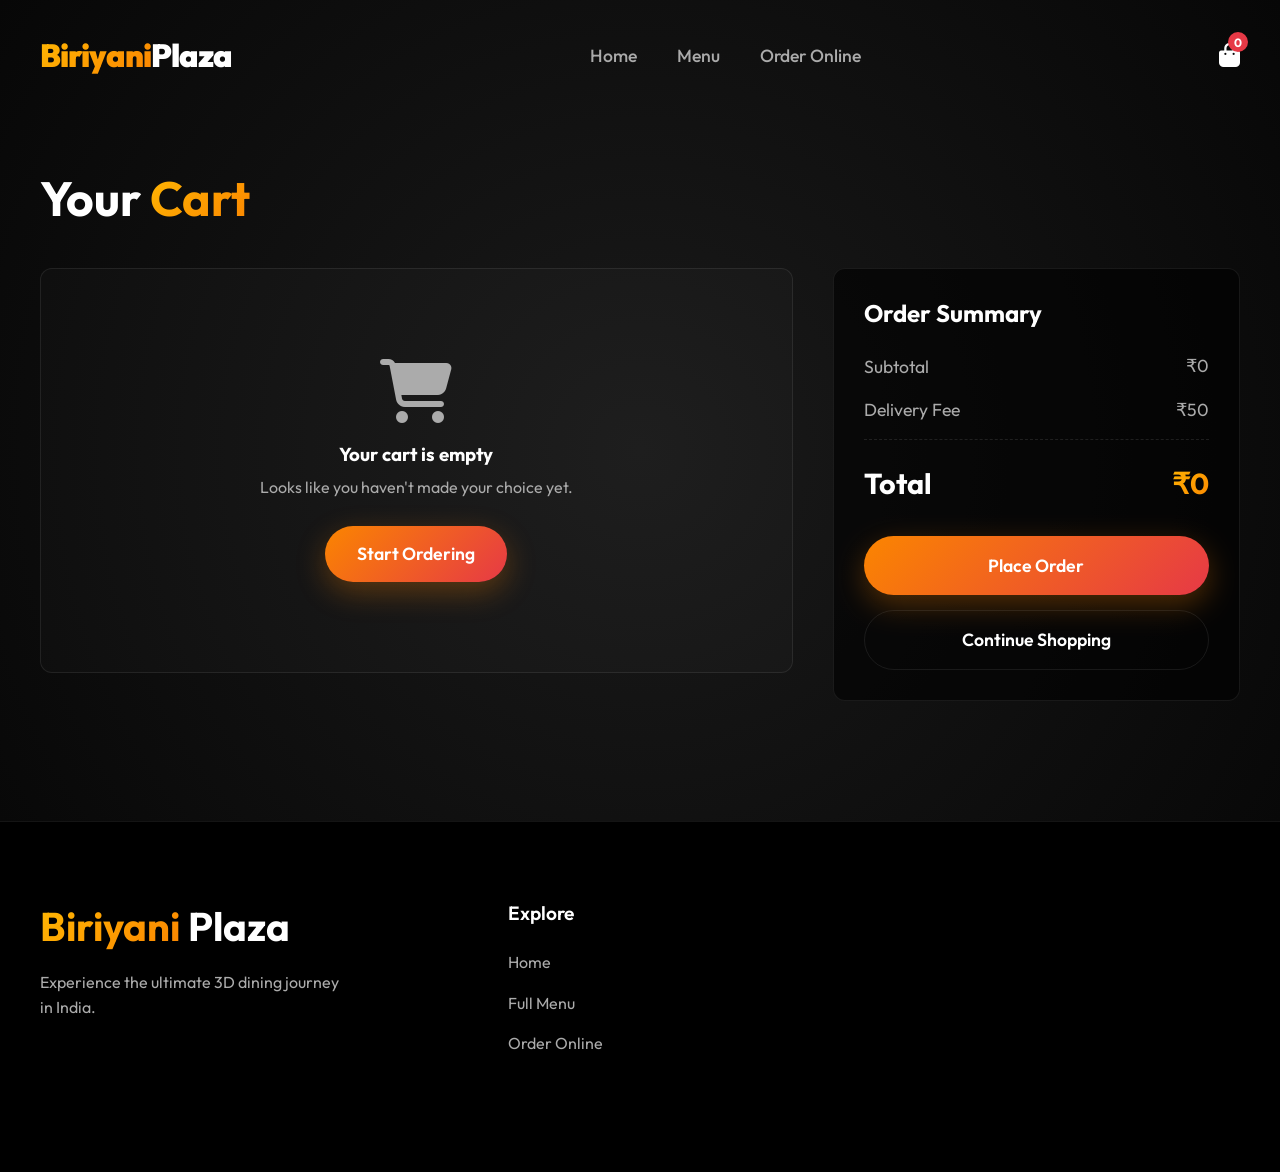
==== cart.html @ e2ce1ac6 "Finalizing UI: Grid alignment, final image assets, checkout loop" ====
<!DOCTYPE html>
<html lang="en">
<head>
  <meta charset="UTF-8">
  <meta name="viewport" content="width=device-width, initial-scale=1.0">
  <title>Shopping Cart | Biriyani Plaza</title>
  <link rel="stylesheet" href="css/style.css">
  <link rel="stylesheet" href="https://cdnjs.cloudflare.com/ajax/libs/font-awesome/6.4.0/css/all.min.css">
  <style>
    .cart-page-layout { display: flex; gap: 40px; align-items: flex-start; }
    .cart-items-list { flex: 2; background: rgba(255,255,255,0.02); border: 1px solid var(--glass-border); border-radius: 12px; padding: 30px; }
    .cart-summary { flex: 1; background: rgba(0,0,0,0.6); border: 1px solid var(--glass-border); border-radius: 12px; padding: 30px; position: sticky; top: 120px; }
    .cart-item-row { display: flex; align-items: center; gap: 20px; padding-bottom: 20px; border-bottom: 1px solid rgba(255,255,255,0.05); margin-bottom: 20px; }
    .cart-item-row img { width: 100px; height: 100px; object-fit: cover; border-radius: 10px; }
    .cart-item-info { flex: 1; }
    .cart-item-info h3 { font-size: 1.2rem; margin-bottom: 8px; }
    .cart-price { font-weight: bold; color: var(--accent-gold); font-size: 1.2rem; margin-bottom: 10px; display: block; }
    .qty-controls { display: flex; align-items: center; background: rgba(255,255,255,0.05); width: max-content; padding: 5px; border-radius: 20px; }
    .qty-controls button { background: none; border: none; color: white; width: 30px; height: 30px; border-radius: 50%; cursor: pointer; transition: 0.3s; }
    .qty-controls button:hover { background: rgba(255,255,255,0.1); color: var(--accent-orange); }
    .qty-controls span { margin: 0 15px; font-weight: bold; }
    .remove-btn { background: none; border: none; color: var(--text-muted); cursor: pointer; font-size: 1.4rem; transition: 0.3s; padding: 10px; }
    .remove-btn:hover { color: var(--accent-red); }
    .summary-row { display: flex; justify-content: space-between; margin-bottom: 15px; color: var(--text-muted); font-size: 1.1rem; }
    .total-row { color: white; font-size: 1.8rem; font-weight: bold; padding-top: 20px; border-top: 1px dashed rgba(255,255,255,0.1); margin-bottom: 30px; margin-top: 10px; }
    .empty-cart { text-align: center; padding: 60px 20px; }
    .empty-cart i { font-size: 4rem; color: var(--text-muted); margin-bottom: 20px; }
  </style>
</head>
<body>

  <!-- Global Navbar -->
  <nav class="navbar scrolled" id="navbar">
    <div class="container nav-container">
      <a href="index.html" class="logo"><span class="text-gradient">Biriyani</span>Plaza</a>
      <div class="nav-links">
        <a href="index.html">Home</a>
        <a href="menu.html">Menu</a>
        <a href="order.html">Order Online</a>
      </div>
      <div class="nav-actions">
        <a href="cart.html" class="cart-icon" style="text-decoration:none;">
          <i class="fa-solid fa-bag-shopping"></i>
          <span class="cart-count">0</span>
        </a>
      </div>
    </div>
  </nav>

  <section class="section">
    <div class="container" style="padding-top: 50px;">
      <h1 style="font-size: 3rem; margin-bottom: 40px;">Your <span class="text-gradient">Cart</span></h1>

      <div class="cart-page-layout">
        <div class="cart-items-list" id="cart-item-container">
          <!-- Rendered via JS -->
        </div>

        <div class="cart-summary">
          <h2 style="margin-bottom: 25px;">Order Summary</h2>
          <div class="summary-row">
            <span>Subtotal</span>
            <span id="summary-subtotal">₹0</span>
          </div>
          <div class="summary-row">
            <span>Delivery Fee</span>
            <span>₹50</span>
          </div>
          <div class="summary-row total-row">
            <span>Total</span>
            <span class="text-gradient" id="summary-total">₹0</span>
          </div>
          <button class="btn btn-primary" style="width: 100%; padding: 18px;" onclick="placeOrder()">Place Order</button>
          <a href="order.html" class="btn btn-secondary" style="width: 100%; padding: 15px; margin-top: 15px; text-align: center;">Continue Shopping</a>
        </div>
      </div>
    </div>
  </section>

  <!-- Massive Footer -->
  <footer class="main-footer">
    <div class="container footer-grid">
      <div class="footer-brand">
        <h2><span class="text-gradient">Biriyani</span> Plaza</h2>
        <p>Experience the ultimate 3D dining journey in India.</p>
      </div>
      <div class="footer-col">
        <h4>Explore</h4>
        <ul>
          <li><a href="index.html">Home</a></li>
          <li><a href="menu.html">Full Menu</a></li>
          <li><a href="order.html">Order Online</a></li>
        </ul>
      </div>
    </div>
  </footer>

  <script src="js/main.js"></script>
  <script>
    document.addEventListener("DOMContentLoaded", () => {
      renderCartPage();
    });

    function renderCartPage() {
      const container = document.getElementById("cart-item-container");
      const subEl = document.getElementById("summary-subtotal");
      const totEl = document.getElementById("summary-total");
      
      const locCart = JSON.parse(localStorage.getItem('bp_cart')) || [];
      
      if(locCart.length === 0) {
        container.innerHTML = `
          <div class="empty-cart">
            <i class="fa-solid fa-cart-shopping"></i>
            <h3>Your cart is empty</h3>
            <p style="color: var(--text-muted); margin-top: 10px;">Looks like you haven't made your choice yet.</p>
            <a href="order.html" class="btn btn-primary" style="margin-top: 25px;">Start Ordering</a>
          </div>
        `;
        subEl.innerText = "₹0";
        totEl.innerText = "₹0";
        return;
      }

      container.innerHTML = locCart.map(item => `
        <div class="cart-item-row">
          <img src="${item.image}" alt="${item.name}">
          <div class="cart-item-info">
            <h3>${item.name}</h3>
            <span class="cart-price">₹${item.price}</span>
            <div class="qty-controls">
              <button onclick="changeQty('${item.id}', -1)"><i class="fa-solid fa-minus"></i></button>
              <span>${item.quantity}</span>
              <button onclick="changeQty('${item.id}', 1)"><i class="fa-solid fa-plus"></i></button>
            </div>
          </div>
          <button class="remove-btn" onclick="removeItem('${item.id}')"><i class="fa-solid fa-trash"></i></button>
        </div>
      `).join('');

      const subtotal = locCart.reduce((sum, i) => sum + (i.price * i.quantity), 0);
      subEl.innerText = `₹${subtotal}`;
      totEl.innerText = `₹${subtotal + 50}`;
    }

    window.changeQty = function(id, delta) {
      let locCart = JSON.parse(localStorage.getItem('bp_cart')) || [];
      const item = locCart.find(i => i.id === id);
      if(item) {
        item.quantity += delta;
        if(item.quantity <= 0) {
          locCart = locCart.filter(i => i.id !== id);
        }
        localStorage.setItem('bp_cart', JSON.stringify(locCart));
        renderCartPage();
        if(window.updateCartBadge) window.updateCartBadge();
      }
    }

    window.removeItem = function(id) {
      let locCart = JSON.parse(localStorage.getItem('bp_cart')) || [];
      locCart = locCart.filter(i => i.id !== id);
      localStorage.setItem('bp_cart', JSON.stringify(locCart));
      renderCartPage();
      if(window.updateCartBadge) window.updateCartBadge();
    }

    window.placeOrder = function() {
      let locCart = JSON.parse(localStorage.getItem('bp_cart')) || [];
      if(locCart.length === 0) {
        alert("Your cart is empty!");
        return;
      }
      window.location.href = "checkout.html";
    }
  </script>
</body>
</html>
---- css/style.css ----
@import url('https://fonts.googleapis.com/css2?family=Outfit:wght@300;400;500;600;700;800;900&display=swap');

:root {
  --bg-dark: #070707;
  --bg-gradient: radial-gradient(circle at center, #1a1a1a 0%, #070707 100%);
  --text-main: #ffffff;
  --text-muted: #ababab;
  --accent-gold: #ffb703;
  --accent-orange: #fb8500;
  --accent-red: #e63946;
  --glass-bg: rgba(25, 25, 25, 0.4);
  --glass-border: rgba(255, 255, 255, 0.08);
  --easing: cubic-bezier(0.16, 1, 0.3, 1);
}

* {
  margin: 0;
  padding: 0;
  box-sizing: border-box;
  font-family: 'Outfit', sans-serif;
}

body {
  background-color: var(--bg-dark);
  background-image: var(--bg-gradient);
  background-attachment: fixed;
  color: var(--text-main);
  overflow-x: hidden;
  line-height: 1.6;
}

/* Typography */
h1, h2, h3, h4, h5, h6 {
  line-height: 1.2;
}

.text-gradient {
  background: linear-gradient(135deg, var(--accent-gold), var(--accent-orange));
  -webkit-background-clip: text;
  background-clip: text;
  -webkit-text-fill-color: transparent;
}

/* Utilities */
.container {
  max-width: 1400px;
  margin: 0 auto;
  padding: 0 40px;
}

.section {
  padding: 120px 0;
  position: relative;
}

.flex-center {
  display: flex;
  justify-content: center;
  align-items: center;
}

/* Buttons */
.btn {
  display: inline-flex;
  align-items: center;
  justify-content: center;
  padding: 14px 32px;
  border-radius: 50px;
  font-weight: 600;
  text-decoration: none;
  font-size: 1.1rem;
  transition: all 0.4s var(--easing);
  cursor: pointer;
  border: none;
  white-space: nowrap;
}

.btn-primary {
  background: linear-gradient(135deg, var(--accent-orange), var(--accent-red));
  color: #fff;
  box-shadow: 0 10px 30px rgba(251, 133, 0, 0.3);
}

.btn-primary:hover {
  transform: translateY(-3px) scale(1.02);
  box-shadow: 0 15px 40px rgba(251, 133, 0, 0.5);
}

.btn-secondary {
  background: transparent;
  color: var(--text-main);
  border: 1px solid var(--glass-border);
}

.btn-secondary:hover {
  background: rgba(255, 255, 255, 0.05);
  border-color: var(--text-main);
}

/* Navbar */
.navbar {
  position: fixed;
  top: 0;
  width: 100%;
  padding: 30px 0;
  z-index: 1000;
  transition: all 0.5s var(--easing);
}

.navbar.scrolled {
  padding: 15px 0;
  background: rgba(0, 0, 0, 0.85);
  backdrop-filter: blur(20px);
  -webkit-backdrop-filter: blur(20px);
  border-bottom: 1px solid var(--glass-border);
}

.nav-container {
  display: flex;
  justify-content: space-between;
  align-items: center;
}

.logo {
  font-size: 2rem;
  font-weight: 900;
  text-decoration: none;
  color: white;
  letter-spacing: -1px;
}

.nav-links {
  display: flex;
  gap: 40px;
}

.nav-links a {
  color: var(--text-muted);
  text-decoration: none;
  font-size: 1.1rem;
  font-weight: 500;
  transition: 0.3s;
  position: relative;
}

.nav-links a:hover, .nav-links a.active {
  color: var(--text-main);
}

/* Global Navbar Cart */
.cart-icon {
  background: none;
  border: none;
  color: white;
  cursor: pointer;
  position: relative;
  font-size: 1.5rem;
}

.cart-count {
  position: absolute;
  top: -8px;
  right: -8px;
  background: var(--accent-red);
  color: white;
  font-size: 0.75rem;
  font-weight: bold;
  height: 20px;
  width: 20px;
  border-radius: 50%;
  display: flex;
  align-items: center;
  justify-content: center;
}

/* Footer (Unified for all pages) */
.main-footer {
  background: #000;
  padding: 80px 0 40px 0;
  border-top: 1px solid var(--glass-border);
  position: relative;
  overflow: hidden;
}

.footer-grid {
  display: grid;
  grid-template-columns: 2fr 1fr 1fr 1fr;
  gap: 60px;
  margin-bottom: 60px;
}

.footer-brand h2 {
  font-size: 2.5rem;
  margin-bottom: 20px;
}

.footer-brand p {
  color: var(--text-muted);
  max-width: 300px;
}

.footer-col h4 {
  font-size: 1.2rem;
  margin-bottom: 25px;
  font-weight: 600;
  color: var(--text-main);
}

.footer-col ul {
  list-style: none;
}

.footer-col ul li {
  margin-bottom: 15px;
}

.footer-col ul li a {
  color: var(--text-muted);
  text-decoration: none;
  transition: 0.3s;
}

.footer-col ul li a:hover {
  color: var(--accent-gold);
  padding-left: 5px;
}

.footer-bottom {
  text-align: center;
  padding-top: 30px;
  border-top: 1px solid var(--glass-border);
  color: var(--text-muted);
  font-size: 0.9rem;
}

/* Home Page specific */
.hero {
  min-height: 100vh;
  display: flex;
  align-items: center;
  position: relative;
  overflow: hidden;
  padding-top: 100px;
}

.hero-content {
  width: 50%;
  z-index: 10;
  padding-right: 40px;
}

.hero h1 {
  font-size: 6rem;
  font-weight: 900;
  margin-bottom: 20px;
  line-height: 1;
  text-transform: uppercase;
}

.hero p {
  font-size: 1.3rem;
  color: var(--text-muted);
  margin-bottom: 40px;
  max-width: 500px;
}

.hero-buttons {
  display: flex;
  gap: 20px;
}

.hero-canvas-wrapper {
  position: absolute;
  top: 50%;
  right: 5%;
  transform: translateY(-50%);
  width: 50%;
  height: 600px;
  z-index: 1;
  perspective: 1500px;
}

.hero-plate {
  position: absolute;
  top: 50%;
  left: 50%;
  transform: translate(-50%, -50%);
  width: 90%;
  height: 450px;
  object-fit: cover;
  border-radius: 30px;
  box-shadow: 0 40px 80px rgba(0,0,0,0.8);
  border: 1px solid var(--glass-border);
}

.floating-spice {
  position: absolute;
  border-radius: 50%;
  background: var(--accent-orange);
  filter: blur(2px);
  z-index: 5;
  opacity: 0.8;
}

/* Animated 3D Cards */
.card-3d {
  background: var(--glass-bg);
  border: 1px solid var(--glass-border);
  border-radius: 20px;
  padding: 30px;
  perspective: 1500px;
  transform-style: preserve-3d;
  transition: background 0.3s;
}

.card-image-wrap {
  width: 100%;
  height: 250px;
  border-radius: 12px;
  margin-bottom: 20px;
  overflow: hidden;
  transform: translateZ(50px);
}

.card-image-wrap img {
  width: 100%;
  height: 100%;
  object-fit: cover;
  transition: transform 0.5s var(--easing);
}

.card-3d:hover .card-image-wrap img {
  transform: scale(1.1);
}

.card-3d:hover {
  background: rgba(35, 35, 35, 0.6);
}

.card-info {
  transform: translateZ(30px);
}

.card-info h3 {
  font-size: 1.5rem;
  margin-bottom: 10px;
}

.card-info p {
  color: var(--accent-gold);
  font-size: 1.2rem;
  font-weight: bold;
}

.features-grid {
  display: grid;
  grid-template-columns: repeat(3, 1fr);
  gap: 40px;
  margin-top: 60px;
}

/* About Long Section */
.about-section {
  display: flex;
  align-items: center;
  gap: 80px;
}

.about-img {
  flex: 1;
  position: relative;
  perspective: 1000px;
}

.about-img img {
  width: 100%;
  border-radius: 20px;
  transform: rotateY(15deg);
  box-shadow: -30px 30px 50px rgba(0,0,0,0.5);
}

.about-text {
  flex: 1;
}

.about-text h2 {
  font-size: 3.5rem;
  margin-bottom: 30px;
}

.about-text p {
  font-size: 1.2rem;
  color: var(--text-muted);
  margin-bottom: 20px;
}

/* Cart UI Styles */
.cart-overlay {
  position: fixed;
  top: 0; left: 0; width: 100vw; height: 100vh;
  background: rgba(0,0,0,0.7);
  backdrop-filter: blur(5px);
  z-index: 2000;
  opacity: 0;
  pointer-events: none;
  transition: opacity 0.4s var(--easing);
}

.cart-overlay.open {
  opacity: 1;
  pointer-events: all;
}

.cart-sidebar {
  position: fixed;
  top: 0; right: 0; width: 450px; max-width: 100%; height: 100vh;
  background: rgba(10, 10, 10, 0.98);
  border-left: 1px solid var(--glass-border);
  z-index: 2001;
  transform: translateX(100%);
  transition: transform 0.4s var(--easing);
  display: flex;
  flex-direction: column;
}

.cart-sidebar.open {
  transform: translateX(0);
}

.cart-header {
  padding: 30px;
  display: flex;
  justify-content: space-between;
  align-items: center;
  border-bottom: 1px solid var(--glass-border);
}

.cart-close {
  background: none; border: none; color: var(--text-muted); font-size: 1.5rem; cursor: pointer; transition: 0.3s;
}

.cart-close:hover { color: var(--accent-red); transform: rotate(90deg); }

.cart-items-container {
  flex: 1; overflow-y: auto; padding: 30px; display: flex; flex-direction: column; gap: 20px;
}

.cart-item {
  display: flex; gap: 15px; padding-bottom: 15px; border-bottom: 1px solid rgba(255,255,255,0.05); align-items: stretch;
}

.cart-item img {
  width: 80px; height: 80px; object-fit: cover; border-radius: 10px;
}

.cart-item-info {
  flex: 1; display: flex; flex-direction: column;
}

.cart-item-info h4 { font-size: 1.1rem; margin-bottom: 5px; }

.cart-item-price { font-weight: bold; color: var(--accent-gold); margin-bottom: 10px; }

.cart-qty-controls {
  display: flex; align-items: center; background: rgba(255,255,255,0.05); width: max-content; padding: 4px; border-radius: 20px;
}

.cart-qty-controls button {
  background: none; border: none; color: white; width: 25px; cursor: pointer; border-radius: 50%;
}
.cart-qty-controls button:hover { background: rgba(255,255,255,0.1); }
.cart-qty-controls span { margin: 0 10px; font-weight: bold; }

.cart-item-remove {
  background: none; border: none; color: var(--text-muted); cursor: pointer; font-size: 1.2rem; transition: 0.3s; align-self: flex-start;
}

.cart-item-remove:hover { color: var(--accent-red); }

.cart-footer {
  padding: 30px; background: rgba(0,0,0,0.5); border-top: 1px solid var(--glass-border);
}

.cart-summary-row {
  display: flex; justify-content: space-between; margin-bottom: 10px; color: var(--text-muted);
}

.cart-total-row {
  color: white; font-size: 1.5rem; font-weight: bold; margin: 20px 0; padding-top: 20px; border-top: 1px dashed rgba(255,255,255,0.1);
}
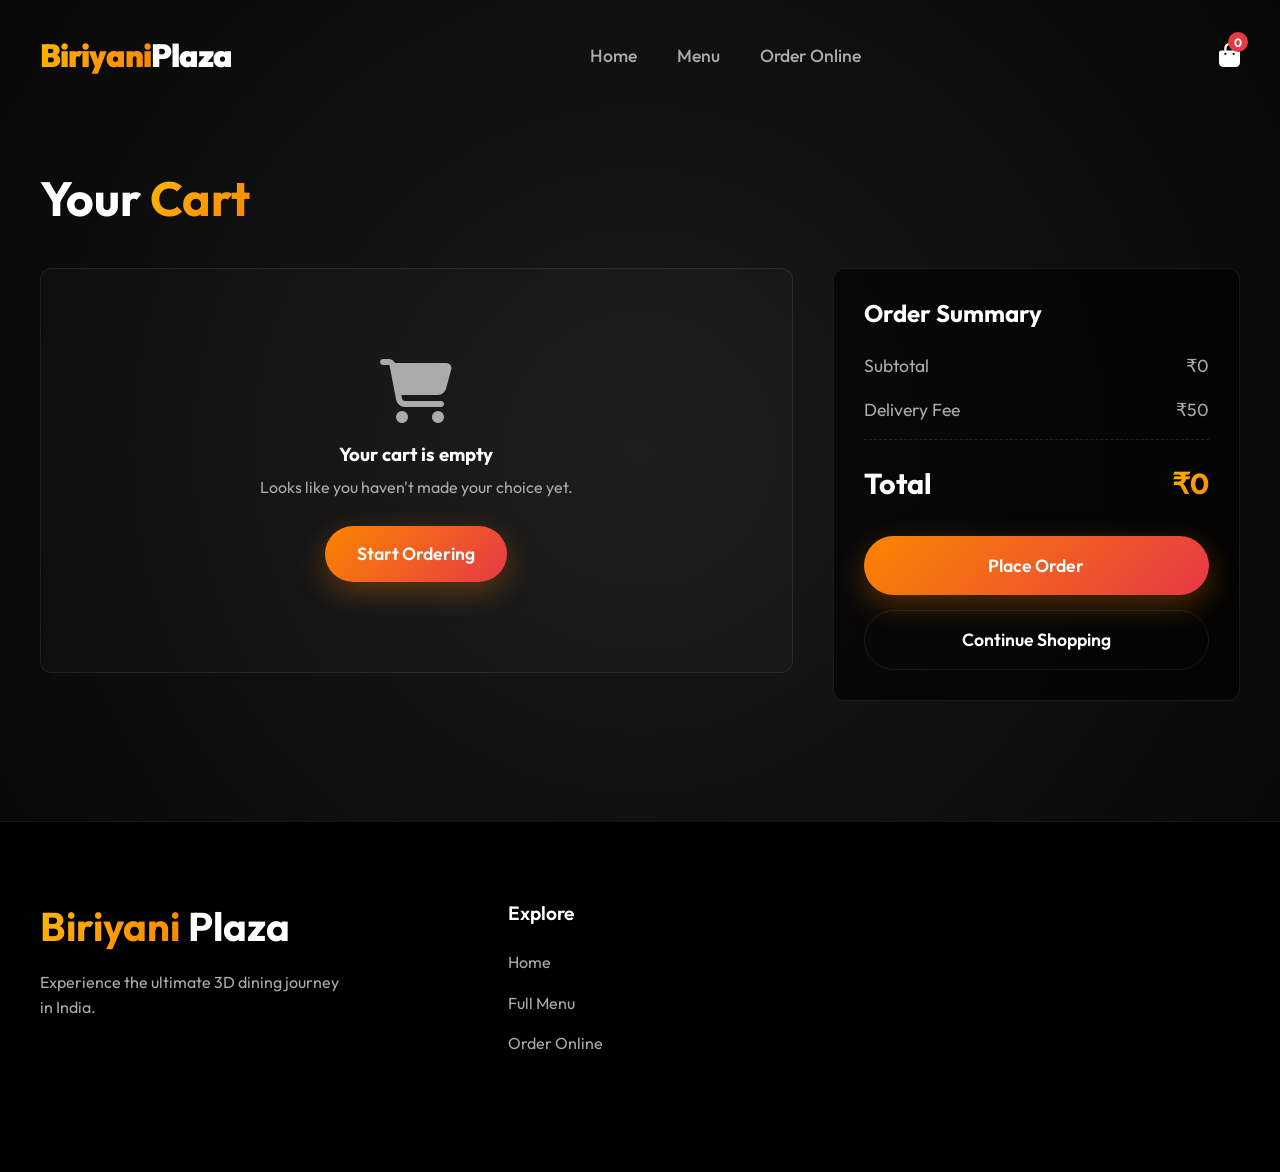
==== commit 93c5dd7a: "Force CSS cache bust" ====
--- a/cart.html
+++ b/cart.html
@@ -4,7 +4,7 @@
   <meta charset="UTF-8">
   <meta name="viewport" content="width=device-width, initial-scale=1.0">
   <title>Shopping Cart | Biriyani Plaza</title>
-  <link rel="stylesheet" href="css/style.css">
+  <link rel="stylesheet" href="css/style.css?v=2">
   <link rel="stylesheet" href="https://cdnjs.cloudflare.com/ajax/libs/font-awesome/6.4.0/css/all.min.css">
   <style>
     .cart-page-layout { display: flex; gap: 40px; align-items: flex-start; }
--- a/css/style.css
+++ b/css/style.css
@@ -20,12 +20,17 @@
   font-family: 'Outfit', sans-serif;
 }
 
+html, body {
+  overflow-x: hidden;
+  width: 100%;
+  position: relative;
+}
+
 body {
   background-color: var(--bg-dark);
   background-image: var(--bg-gradient);
   background-attachment: fixed;
   color: var(--text-main);
-  overflow-x: hidden;
   line-height: 1.6;
 }
 
@@ -488,3 +493,96 @@
 .cart-total-row {
   color: white; font-size: 1.5rem; font-weight: bold; margin: 20px 0; padding-top: 20px; border-top: 1px dashed rgba(255,255,255,0.1);
 }
+
+/* --- Responsive Mobile Styles --- */
+@media (max-width: 900px) {
+  .container {
+    padding: 0 20px;
+  }
+  
+  .nav-container {
+    flex-wrap: wrap !important;
+  }
+  .logo { order: 1; font-size: 1.5rem; }
+  .nav-actions { order: 2; }
+  .nav-links {
+    order: 3;
+    flex: 0 0 100% !important;
+    width: 100% !important;
+    justify-content: center;
+    margin-top: 15px;
+    gap: 15px;
+  }
+  .nav-links a { font-size: 1rem; }
+  
+  .hero {
+    flex-direction: column;
+    text-align: center;
+    padding-top: 140px;
+    min-height: auto;
+  }
+  .hero-content {
+    width: 100%;
+    padding-right: 0;
+  }
+  .hero h1 {
+    font-size: 4rem;
+  }
+  .hero-buttons {
+    justify-content: center;
+  }
+  .hero-canvas-wrapper {
+    position: relative;
+    width: 100%;
+    height: 400px;
+    transform: none;
+    top: 0;
+    right: auto;
+    left: auto;
+    margin-top: 30px;
+  }
+  .hero-plate {
+    width: 80%;
+    height: auto;
+    aspect-ratio: 3/4;
+  }
+  
+  .about-section {
+    flex-direction: column;
+    text-align: center;
+  }
+  .about-text h2 {
+    font-size: 2.5rem;
+  }
+  
+  .features-grid {
+    grid-template-columns: 1fr;
+  }
+  
+  .footer-grid {
+    grid-template-columns: 1fr;
+    text-align: center;
+    gap: 30px;
+  }
+  .footer-col h4 {
+    margin-bottom: 10px;
+  }
+  
+  .menu-layout {
+    flex-direction: column;
+  }
+  .sidebar {
+    position: relative;
+    top: 0;
+    width: 100%;
+    flex: none;
+    margin-bottom: 20px;
+  }
+  
+  .classic-menu-container {
+    padding: 30px 20px;
+  }
+  .menu-header-classic h1 {
+    font-size: 2.5rem;
+  }
+}
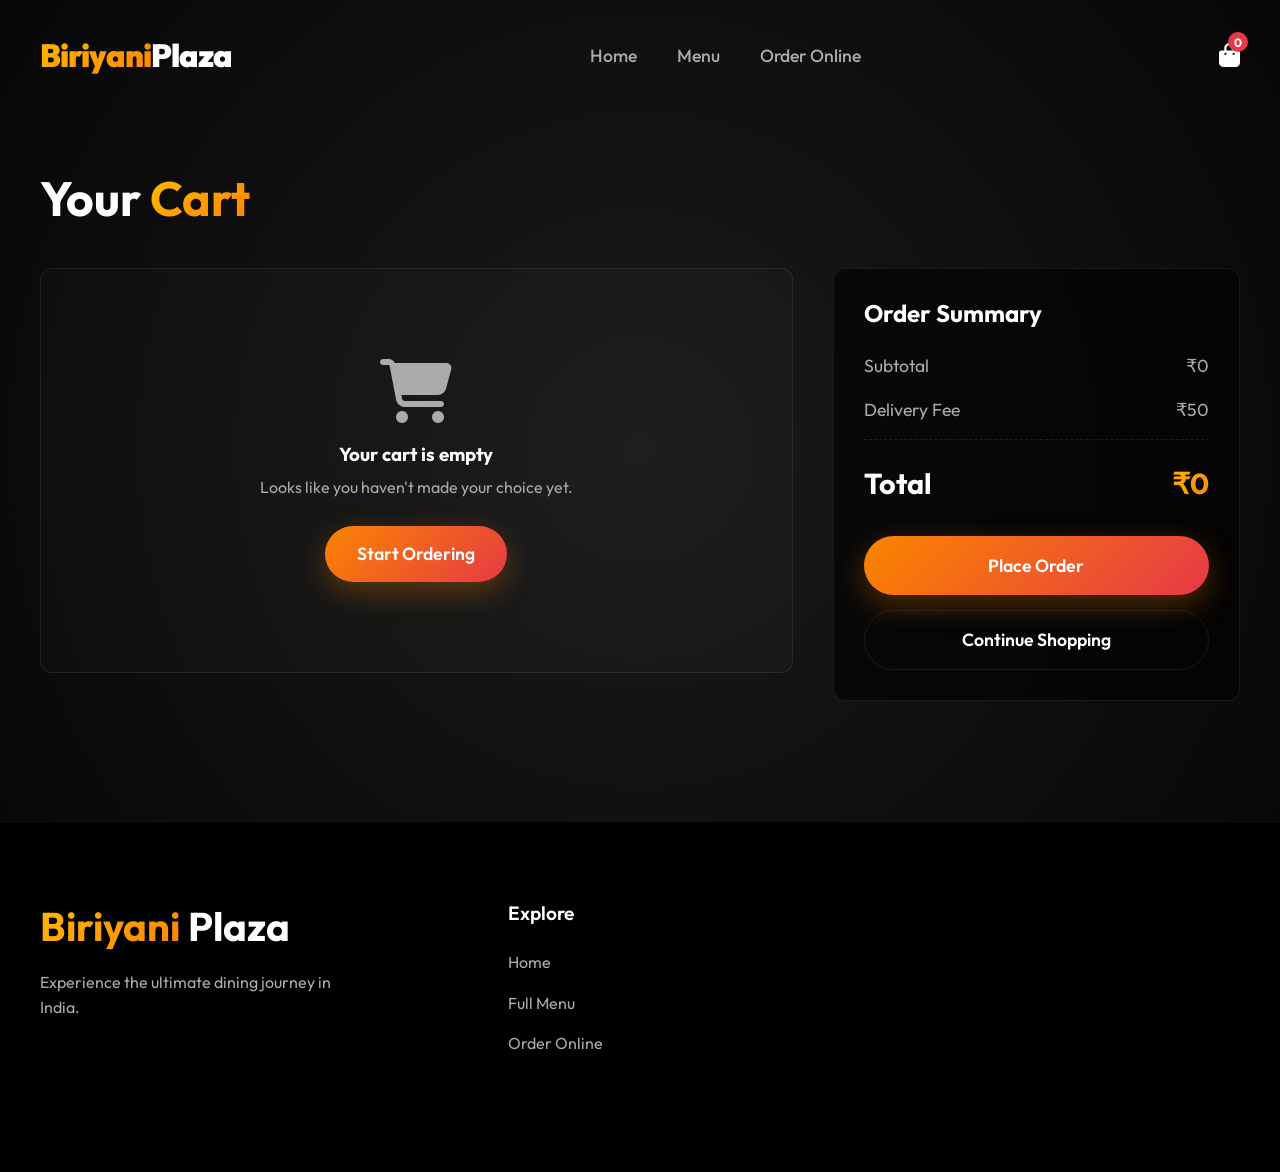
==== commit af450374: "Update website copy and copyright to 2026 Rishav" ====
--- a/cart.html
+++ b/cart.html
@@ -82,7 +82,7 @@
     <div class="container footer-grid">
       <div class="footer-brand">
         <h2><span class="text-gradient">Biriyani</span> Plaza</h2>
-        <p>Experience the ultimate 3D dining journey in India.</p>
+        <p>Experience the ultimate dining journey in India.</p>
       </div>
       <div class="footer-col">
         <h4>Explore</h4>
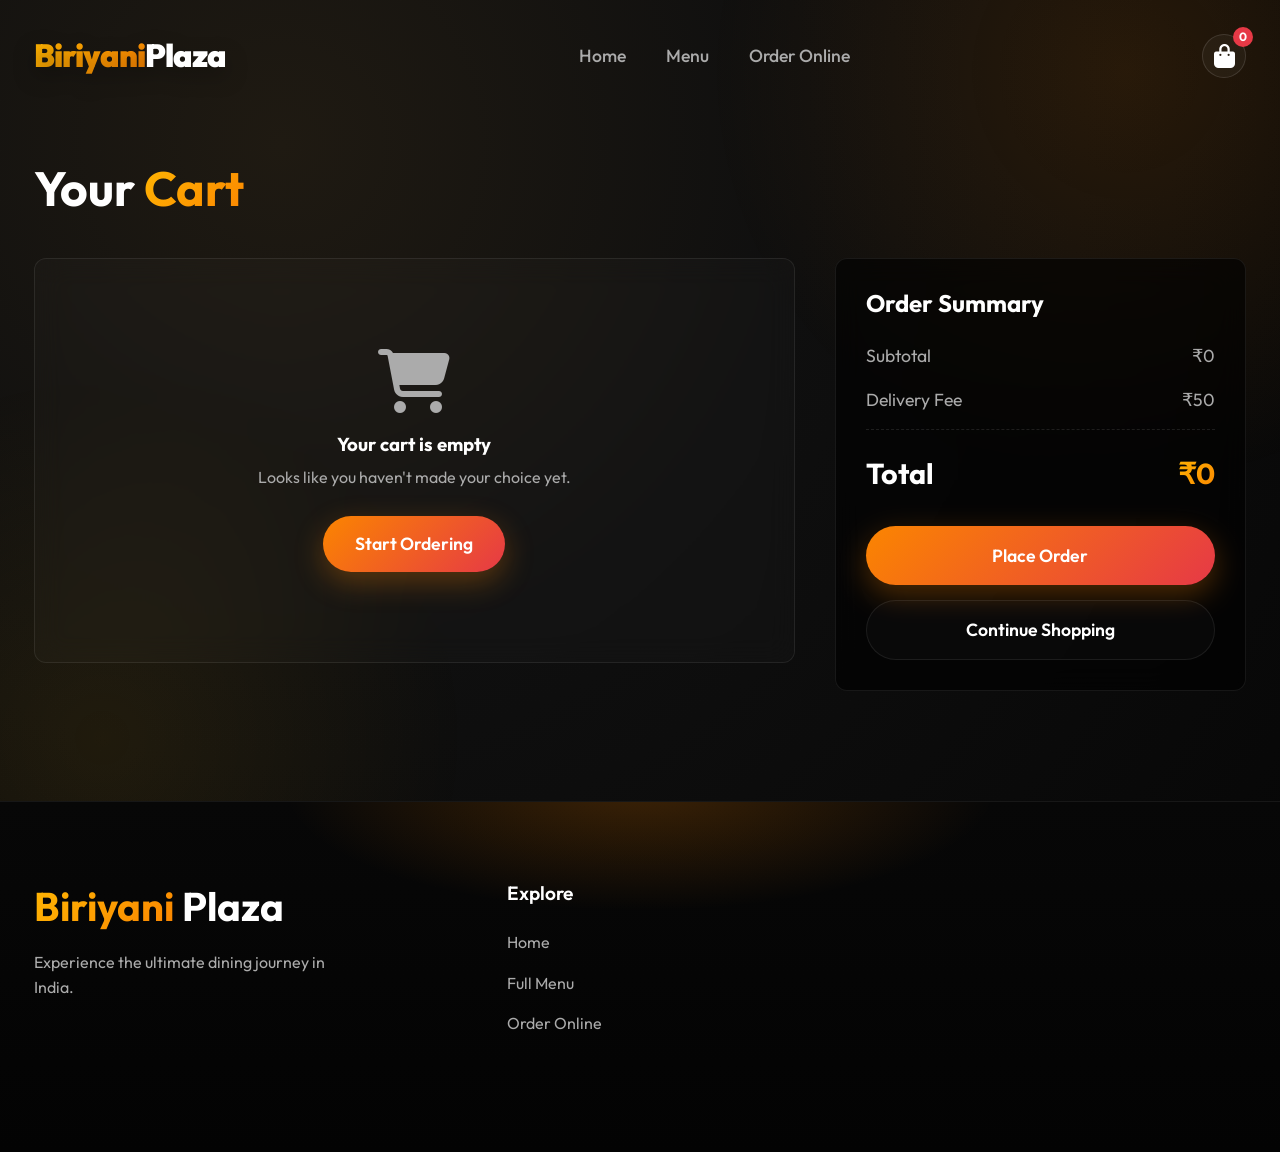
==== commit 00f4b23d: "fix(home): enable featured product navigation and clean site logic links" ====
--- a/cart.html
+++ b/cart.html
@@ -4,7 +4,7 @@
   <meta charset="UTF-8">
   <meta name="viewport" content="width=device-width, initial-scale=1.0">
   <title>Shopping Cart | Biriyani Plaza</title>
-  <link rel="stylesheet" href="css/style.css?v=2">
+  <link rel="stylesheet" href="css/style.css?v=3">
   <link rel="stylesheet" href="https://cdnjs.cloudflare.com/ajax/libs/font-awesome/6.4.0/css/all.min.css">
   <style>
     .cart-page-layout { display: flex; gap: 40px; align-items: flex-start; }
@@ -25,6 +25,18 @@
     .total-row { color: white; font-size: 1.8rem; font-weight: bold; padding-top: 20px; border-top: 1px dashed rgba(255,255,255,0.1); margin-bottom: 30px; margin-top: 10px; }
     .empty-cart { text-align: center; padding: 60px 20px; }
     .empty-cart i { font-size: 4rem; color: var(--text-muted); margin-bottom: 20px; }
+
+    /* Mobile overrides exclusively for cart elements */
+    @media (max-width: 900px) {
+      .cart-page-layout { flex-direction: column; }
+      .cart-summary { width: 100%; position: static; margin-top: 20px; }
+      .cart-items-list { width: 100%; padding: 20px 10px; }
+      .cart-item-row { flex-direction: column; text-align: center; position: relative; gap: 10px; }
+      .cart-item-row img { width: 100%; height: 200px; }
+      .cart-item-info { width: 100%; display: flex; flex-direction: column; align-items: center; }
+      .qty-controls { justify-content: center; margin-top: 10px; }
+      .remove-btn { position: absolute; top: 10px; right: 10px; background: rgba(0,0,0,0.5); border-radius: 50%; width: 40px; height: 40px; display: flex; align-items: center; justify-content: center; color: white; }
+    }
   </style>
 </head>
 <body>
@@ -152,6 +164,7 @@
           locCart = locCart.filter(i => i.id !== id);
         }
         localStorage.setItem('bp_cart', JSON.stringify(locCart));
+        window.cart = locCart;
         renderCartPage();
         if(window.updateCartBadge) window.updateCartBadge();
       }
@@ -161,6 +174,7 @@
       let locCart = JSON.parse(localStorage.getItem('bp_cart')) || [];
       locCart = locCart.filter(i => i.id !== id);
       localStorage.setItem('bp_cart', JSON.stringify(locCart));
+      window.cart = locCart;
       renderCartPage();
       if(window.updateCartBadge) window.updateCartBadge();
     }
--- a/css/style.css
+++ b/css/style.css
@@ -2,12 +2,14 @@
 
 :root {
   --bg-dark: #070707;
-  --bg-gradient: radial-gradient(circle at center, #1a1a1a 0%, #070707 100%);
+  --bg-gradient: radial-gradient(circle at 22% 16%, #1f1a12 0%, #0f0f0f 42%, #070707 100%);
   --text-main: #ffffff;
   --text-muted: #ababab;
   --accent-gold: #ffb703;
   --accent-orange: #fb8500;
   --accent-red: #e63946;
+  --surface-1: rgba(20, 20, 20, 0.82);
+  --surface-2: rgba(12, 12, 12, 0.9);
   --glass-bg: rgba(25, 25, 25, 0.4);
   --glass-border: rgba(255, 255, 255, 0.08);
   --easing: cubic-bezier(0.16, 1, 0.3, 1);
@@ -34,6 +36,27 @@
   line-height: 1.6;
 }
 
+body::before,
+body::after {
+  content: "";
+  position: fixed;
+  inset: 0;
+  pointer-events: none;
+  z-index: -1;
+}
+
+body::before {
+  background:
+    radial-gradient(640px circle at 88% 8%, rgba(251, 133, 0, 0.12) 0%, rgba(251, 133, 0, 0) 65%),
+    radial-gradient(560px circle at 8% 82%, rgba(255, 183, 3, 0.08) 0%, rgba(255, 183, 3, 0) 65%);
+}
+
+body::after {
+  background-image: linear-gradient(rgba(255,255,255,0.03) 1px, transparent 1px), linear-gradient(90deg, rgba(255,255,255,0.03) 1px, transparent 1px);
+  background-size: 50px 50px;
+  opacity: 0.18;
+}
+
 /* Typography */
 h1, h2, h3, h4, h5, h6 {
   line-height: 1.2;
@@ -48,14 +71,19 @@
 
 /* Utilities */
 .container {
-  max-width: 1400px;
+  max-width: 1320px;
   margin: 0 auto;
-  padding: 0 40px;
+  padding: 0 34px;
 }
 
 .section {
-  padding: 120px 0;
-  position: relative;
+  padding: 110px 0;
+  position: relative;
+}
+
+/* Subtle transition without stacked pseudo-element artifacts */
+.section + .section {
+  box-shadow: inset 0 24px 22px -26px rgba(0, 0, 0, 0.45);
 }
 
 .flex-center {
@@ -78,6 +106,22 @@
   cursor: pointer;
   border: none;
   white-space: nowrap;
+  position: relative;
+  isolation: isolate;
+  overflow: hidden;
+}
+
+.btn::after {
+  content: "";
+  position: absolute;
+  inset: 0;
+  background: linear-gradient(115deg, rgba(255,255,255,0) 25%, rgba(255,255,255,0.3) 50%, rgba(255,255,255,0) 75%);
+  transform: translateX(-140%);
+  transition: transform 0.55s ease;
+}
+
+.btn:hover::after {
+  transform: translateX(140%);
 }
 
 .btn-primary {
@@ -92,7 +136,7 @@
 }
 
 .btn-secondary {
-  background: transparent;
+  background: rgba(255, 255, 255, 0.02);
   color: var(--text-main);
   border: 1px solid var(--glass-border);
 }
@@ -110,14 +154,16 @@
   padding: 30px 0;
   z-index: 1000;
   transition: all 0.5s var(--easing);
+  border-bottom: 1px solid transparent;
 }
 
 .navbar.scrolled {
   padding: 15px 0;
-  background: rgba(0, 0, 0, 0.85);
+  background: rgba(6, 6, 6, 0.82);
   backdrop-filter: blur(20px);
   -webkit-backdrop-filter: blur(20px);
-  border-bottom: 1px solid var(--glass-border);
+  border-bottom: 1px solid rgba(255, 255, 255, 0.12);
+  box-shadow: 0 10px 28px rgba(0, 0, 0, 0.34);
 }
 
 .nav-container {
@@ -132,6 +178,7 @@
   text-decoration: none;
   color: white;
   letter-spacing: -1px;
+  text-shadow: 0 8px 22px rgba(0, 0, 0, 0.35);
 }
 
 .nav-links {
@@ -148,18 +195,50 @@
   position: relative;
 }
 
+.nav-links a::after {
+  content: "";
+  position: absolute;
+  left: 0;
+  bottom: -8px;
+  width: 100%;
+  height: 2px;
+  background: linear-gradient(90deg, var(--accent-gold), var(--accent-orange));
+  transform: scaleX(0);
+  transform-origin: left;
+  transition: transform 0.28s ease;
+}
+
 .nav-links a:hover, .nav-links a.active {
   color: var(--text-main);
 }
 
+.nav-links a:hover::after,
+.nav-links a.active::after {
+  transform: scaleX(1);
+}
+
 /* Global Navbar Cart */
 .cart-icon {
-  background: none;
+  background: rgba(255, 255, 255, 0.04);
   border: none;
   color: white;
   cursor: pointer;
   position: relative;
   font-size: 1.5rem;
+  width: 44px;
+  height: 44px;
+  border-radius: 50%;
+  display: inline-flex;
+  align-items: center;
+  justify-content: center;
+  border: 1px solid rgba(255, 255, 255, 0.12);
+  transition: all 0.25s ease;
+}
+
+.cart-icon:hover {
+  border-color: rgba(251, 133, 0, 0.55);
+  box-shadow: 0 10px 24px rgba(251, 133, 0, 0.22);
+  transform: translateY(-2px);
 }
 
 .cart-count {
@@ -180,11 +259,33 @@
 
 /* Footer (Unified for all pages) */
 .main-footer {
-  background: #000;
+  background: linear-gradient(180deg, #070707 0%, #030303 100%);
   padding: 80px 0 40px 0;
   border-top: 1px solid var(--glass-border);
   position: relative;
   overflow: hidden;
+}
+
+.main-footer::before {
+  content: "";
+  position: absolute;
+  top: -140px;
+  left: 50%;
+  transform: translateX(-50%);
+  width: min(720px, 90vw);
+  height: 250px;
+  border-radius: 50%;
+  background: radial-gradient(ellipse at center, rgba(251, 133, 0, 0.22) 0%, rgba(251, 133, 0, 0) 70%);
+  pointer-events: none;
+}
+
+.main-footer::after {
+  content: none;
+}
+
+.main-footer > .container {
+  position: relative;
+  z-index: 2;
 }
 
 .footer-grid {
@@ -260,6 +361,7 @@
   margin-bottom: 20px;
   line-height: 1;
   text-transform: uppercase;
+  text-shadow: 0 24px 36px rgba(0, 0, 0, 0.38);
 }
 
 .hero p {
@@ -309,13 +411,19 @@
 
 /* Animated 3D Cards */
 .card-3d {
-  background: var(--glass-bg);
-  border: 1px solid var(--glass-border);
+  background: linear-gradient(155deg, rgba(30, 30, 30, 0.72), rgba(12, 12, 12, 0.82));
+  border: 1px solid rgba(255, 255, 255, 0.12);
   border-radius: 20px;
   padding: 30px;
   perspective: 1500px;
   transform-style: preserve-3d;
-  transition: background 0.3s;
+  transition: background 0.3s, transform 0.3s ease, border-color 0.3s ease;
+}
+
+.featured-card-link {
+  text-decoration: none;
+  color: inherit;
+  display: block;
 }
 
 .card-image-wrap {
@@ -339,7 +447,9 @@
 }
 
 .card-3d:hover {
-  background: rgba(35, 35, 35, 0.6);
+  background: linear-gradient(155deg, rgba(36, 36, 36, 0.76), rgba(14, 14, 14, 0.9));
+  border-color: rgba(251, 133, 0, 0.38);
+  transform: translateY(-6px);
 }
 
 .card-info {
@@ -382,6 +492,30 @@
   border-radius: 20px;
   transform: rotateY(15deg);
   box-shadow: -30px 30px 50px rgba(0,0,0,0.5);
+  border: 1px solid rgba(255, 255, 255, 0.12);
+}
+
+.classic-menu-container,
+.cart-items-list,
+.cart-summary,
+.checkout-container,
+.menu-item-card,
+.testimonial-card,
+.extra-card {
+  backdrop-filter: blur(14px);
+  -webkit-backdrop-filter: blur(14px);
+}
+
+input,
+textarea,
+select {
+  transition: border-color 0.25s ease, box-shadow 0.25s ease, background-color 0.25s ease;
+}
+
+input:focus,
+textarea:focus,
+select:focus {
+  box-shadow: 0 0 0 3px rgba(251, 133, 0, 0.2);
 }
 
 .about-text {
@@ -494,31 +628,155 @@
   color: white; font-size: 1.5rem; font-weight: bold; margin: 20px 0; padding-top: 20px; border-top: 1px dashed rgba(255,255,255,0.1);
 }
 
+.mobile-cat-dropdown {
+  display: none;
+  position: relative;
+  width: 100%;
+}
+
+.mobile-cat-trigger {
+  width: 100%;
+  padding: 14px 16px;
+  border-radius: 12px;
+  border: 1px solid rgba(251, 133, 0, 0.65);
+  background: linear-gradient(180deg, rgba(26, 26, 26, 0.95) 0%, rgba(16, 16, 16, 0.95) 100%);
+  color: var(--text-main);
+  font-size: 1rem;
+  font-weight: 600;
+  display: flex;
+  align-items: center;
+  justify-content: space-between;
+  cursor: pointer;
+  box-shadow: 0 8px 24px rgba(0, 0, 0, 0.35);
+  transition: border-color 0.25s ease, box-shadow 0.25s ease, transform 0.2s ease;
+}
+
+.mobile-cat-trigger:hover,
+.mobile-cat-dropdown.open .mobile-cat-trigger {
+  border-color: var(--accent-orange);
+  box-shadow: 0 10px 28px rgba(251, 133, 0, 0.2);
+}
+
+.mobile-cat-trigger i {
+  color: var(--accent-orange);
+  font-size: 0.95rem;
+  transition: transform 0.25s ease;
+}
+
+.mobile-cat-dropdown.open .mobile-cat-trigger i {
+  transform: rotate(180deg);
+}
+
+.mobile-cat-menu {
+  position: absolute;
+  top: calc(100% + 8px);
+  left: 0;
+  right: 0;
+  z-index: 40;
+  background: rgba(10, 10, 10, 0.98);
+  border: 1px solid rgba(255, 255, 255, 0.1);
+  border-radius: 12px;
+  box-shadow: 0 14px 32px rgba(0, 0, 0, 0.45);
+  max-height: 260px;
+  overflow-y: auto;
+  padding: 8px;
+  opacity: 0;
+  pointer-events: none;
+  transform: translateY(-6px);
+  transition: opacity 0.2s ease, transform 0.2s ease;
+}
+
+.mobile-cat-dropdown.open .mobile-cat-menu {
+  opacity: 1;
+  pointer-events: auto;
+  transform: translateY(0);
+}
+
+.mobile-cat-option {
+  width: 100%;
+  border: none;
+  background: transparent;
+  color: var(--text-main);
+  text-align: left;
+  padding: 10px 12px;
+  border-radius: 8px;
+  font-size: 0.98rem;
+  cursor: pointer;
+  transition: background-color 0.2s ease, color 0.2s ease;
+}
+
+.mobile-cat-option:hover {
+  background: rgba(255, 255, 255, 0.08);
+}
+
+.mobile-cat-option.active {
+  background: rgba(251, 133, 0, 0.18);
+  color: #ffd099;
+}
+
 /* --- Responsive Mobile Styles --- */
 @media (max-width: 900px) {
+  .desktop-side-cat { display: none !important; }
+  .mobile-cat-dropdown { display: block; }
+
+  .navbar {
+    padding: 12px 0;
+    background: linear-gradient(180deg, rgba(8, 8, 8, 0.95) 0%, rgba(8, 8, 8, 0.86) 100%);
+    backdrop-filter: blur(16px);
+    -webkit-backdrop-filter: blur(16px);
+    border-bottom: 1px solid rgba(255, 255, 255, 0.03);
+    box-shadow: 0 8px 24px rgba(0, 0, 0, 0.28);
+  }
+
+  .navbar::after {
+    content: "";
+    position: absolute;
+    left: 0;
+    right: 0;
+    bottom: -22px;
+    height: 26px;
+    pointer-events: none;
+    background: linear-gradient(180deg, rgba(8, 8, 8, 0.5) 0%, rgba(8, 8, 8, 0.18) 45%, rgba(8, 8, 8, 0) 100%);
+    filter: blur(6px);
+  }
+  
   .container {
-    padding: 0 20px;
+    padding: 0 18px;
   }
   
   .nav-container {
-    flex-wrap: wrap !important;
-  }
-  .logo { order: 1; font-size: 1.5rem; }
-  .nav-actions { order: 2; }
+    display: grid;
+    grid-template-columns: auto 1fr auto;
+    align-items: center;
+    column-gap: 10px;
+    row-gap: 8px;
+  }
+  .logo { order: 1; font-size: 1.9rem; }
+  .nav-actions { order: 2; justify-self: end; }
   .nav-links {
     order: 3;
-    flex: 0 0 100% !important;
-    width: 100% !important;
+    grid-column: 1 / -1;
+    width: 100%;
     justify-content: center;
-    margin-top: 15px;
-    gap: 15px;
-  }
-  .nav-links a { font-size: 1rem; }
+    margin-top: 0;
+    gap: 18px;
+    padding: 8px 12px;
+    border-radius: 999px;
+    border: 1px solid rgba(255, 255, 255, 0.08);
+    background: rgba(255, 255, 255, 0.03);
+  }
+  .nav-links a { font-size: 0.98rem; }
+
+  .cart-icon {
+    width: 42px;
+    height: 42px;
+    font-size: 1.35rem;
+  }
   
   .hero {
     flex-direction: column;
     text-align: center;
-    padding-top: 140px;
+    padding-top: 168px;
     min-height: auto;
   }
   .hero-content {
@@ -526,7 +784,7 @@
     padding-right: 0;
   }
   .hero h1 {
-    font-size: 4rem;
+    font-size: 3.5rem;
   }
   .hero-buttons {
     justify-content: center;
@@ -564,19 +822,37 @@
     text-align: center;
     gap: 30px;
   }
+
+  .section {
+    padding: 92px 0;
+  }
+
+  .section + .section {
+    box-shadow: inset 0 18px 20px -24px rgba(0, 0, 0, 0.38);
+  }
   .footer-col h4 {
     margin-bottom: 10px;
   }
   
   .menu-layout {
     flex-direction: column;
+    gap: 0;
   }
   .sidebar {
     position: relative;
     top: 0;
     width: 100%;
     flex: none;
-    margin-bottom: 20px;
+    margin-bottom: 0 !important;
+    background: transparent !important;
+    border: none !important;
+    padding: 0 !important;
+  }
+  .sidebar h3 { display: none; }
+
+  .menu-grid {
+    margin-top: 14px;
+    gap: 18px;
   }
   
   .classic-menu-container {
@@ -586,3 +862,26 @@
     font-size: 2.5rem;
   }
 }
+
+@media (max-width: 480px) {
+  .hero {
+    padding-top: 176px;
+  }
+
+  .hero h1 {
+    font-size: 2.9rem;
+  }
+
+  .logo {
+    font-size: 1.72rem;
+  }
+
+  .nav-links {
+    gap: 14px;
+    padding: 7px 8px;
+  }
+
+  .nav-links a {
+    font-size: 0.93rem;
+  }
+}
